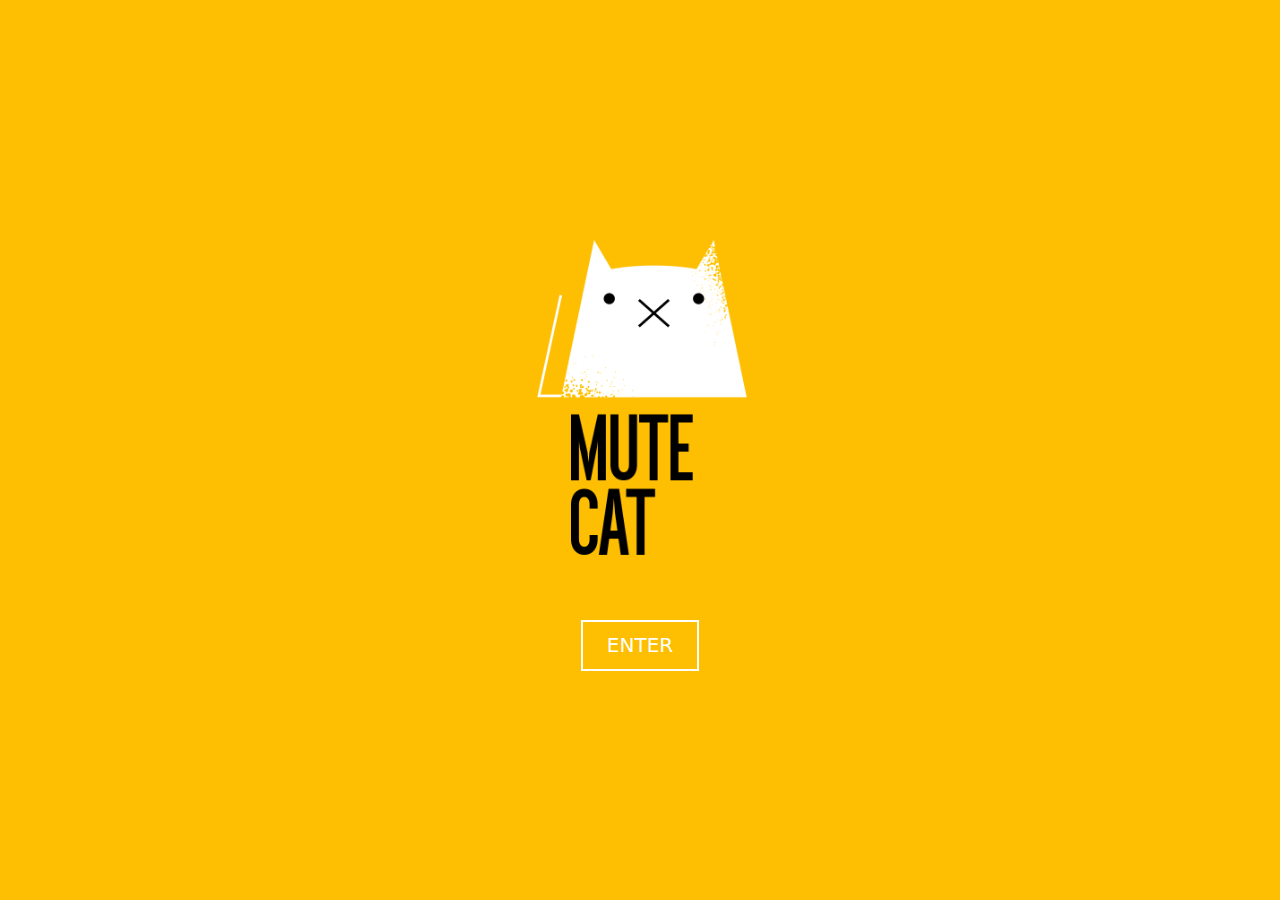
==== index.html @ 0da205b8 "Index page logo" ====
<!DOCTYPE html>
<html lang="en">

<head>
    <meta charset="UTF-8">
    <meta name="viewport" content="width=device-width, initial-scale=1.0">
    <title>Mute Cat</title>

    <link rel="stylesheet" type="text/css" href="css/index.css">
    <link rel="stylesheet" type="text/css" href="css/common.css">
    <link rel="stylesheet" href="https://cdn.jsdelivr.net/npm/modern-normalize@2.0.0/modern-normalize.min.css">
</head>

<body class="index-page">

    <img src="images/index/logo.png" alt="Logo" class="logo">
    <!-- <img src="images/index/text_index.webp" alt="Text Image" class="text-image"> -->
    <img src="images/index/hand.png" alt="hand image" class="hand">
    <a href="work.html" class="button" id="enter-button">ENTER</a>

    <script>
        document.addEventListener('DOMContentLoaded', function () {
            const body = document.body;
            body.classList.add('loaded');

            const button = document.getElementById('enter-button');
            button.addEventListener('click', function (event) {
                event.preventDefault();
                body.classList.add('fade-out');
                setTimeout(function () {
                    window.location.href = 'work.html';
                }, 1000);
            });

            setTimeout(function () {
                document.querySelector('.hand').classList.add('animate');
            }, 500);
        });
    </script>
</body>

</html>
---- css/index.css ----
html {
    font-size: 1rem;
    line-height: 1.5;
}

body::-webkit-scrollbar {
    display: none;
}

body, html {
    margin: 0;
    padding: 0;
    -webkit-user-select: none;
    -moz-user-select: none;
    -ms-user-select: none;
    user-select: none;
    width: 100%;
    height: 100%;
    display: flex;
    justify-content: center;
    align-items: center;
    background-color: #febe01;
    transition: opacity 1s ease-out;
    flex-direction: column;
}

body.fade-out {
    opacity: 0;
}

.logo {
    display: block;
    margin: 0 auto;
    width: 15rem;
    height: auto;
}

@keyframes rockOn {
    0% { transform: rotate(0deg); }
    25% { transform: rotate(-6deg); }
    50% { transform: rotate(6deg); }
    75% { transform: rotate(-6deg); }
    100% { transform: rotate(0deg); }
}

.hand {
    position: absolute;
    bottom: -15vh;
    left: -6vw;
    width: 35vw;
    height: auto;
    transform-origin: bottom center;
}

.hand.animate {
    animation: rockOn 2.5s ease-in-out;
}

.button {
    position: absolute;
    padding: 1rem 2rem;
    background-color: transparent;
    color: white;
    text-decoration: none;
    border: 0.125rem solid white;
    /* box-shadow: 0 0.25rem 0.5rem rgba(0, 0, 0, 0.1), 0 0.375rem 1.25rem rgba(0, 0, 0, 0.1); */
    font-size: 1.5rem;
    bottom: 6rem;
    right: 10rem;
    transition: background-color 0.3s ease, color 0.3s ease, box-shadow 0.3s ease;
}

.button:hover {
    background-color: white;
    color: black;
    /* box-shadow: 0 0.25rem 0.5rem rgba(0, 0, 0, 0.2), 0 0.375rem 1.25rem rgba(0, 0, 0, 0.2); */
}

@media (max-width: 1200px) {
    .hand {
        display: none;
    }
}

@media (max-width: 1440px) {
    .button {
        position: static;
        padding: 0.75rem 1.5rem;
        margin-top: 2rem;
        font-size: 1.25rem;
    }

    .logo {
        width: 14rem;
    }

    .hand {
        display: none;
    }

    body {
        flex-direction: column;
    }
}

@media (max-width: 900px) {
    .button {
        position: static;
        padding: 0.75rem 1.5rem;
        margin-top: 2rem;
        font-size: 1.25rem;
    }

    .logo {
        width: 14rem;
    }

    body {
        flex-direction: column;
    }
}
---- css/common.css ----
@font-face {
    font-family: 'Brandon medium';
    src: url('../fonts/Brandon_med.otf') format('opentype');
}

body {
    font-family: 'Brandon medium', sans-serif;
}
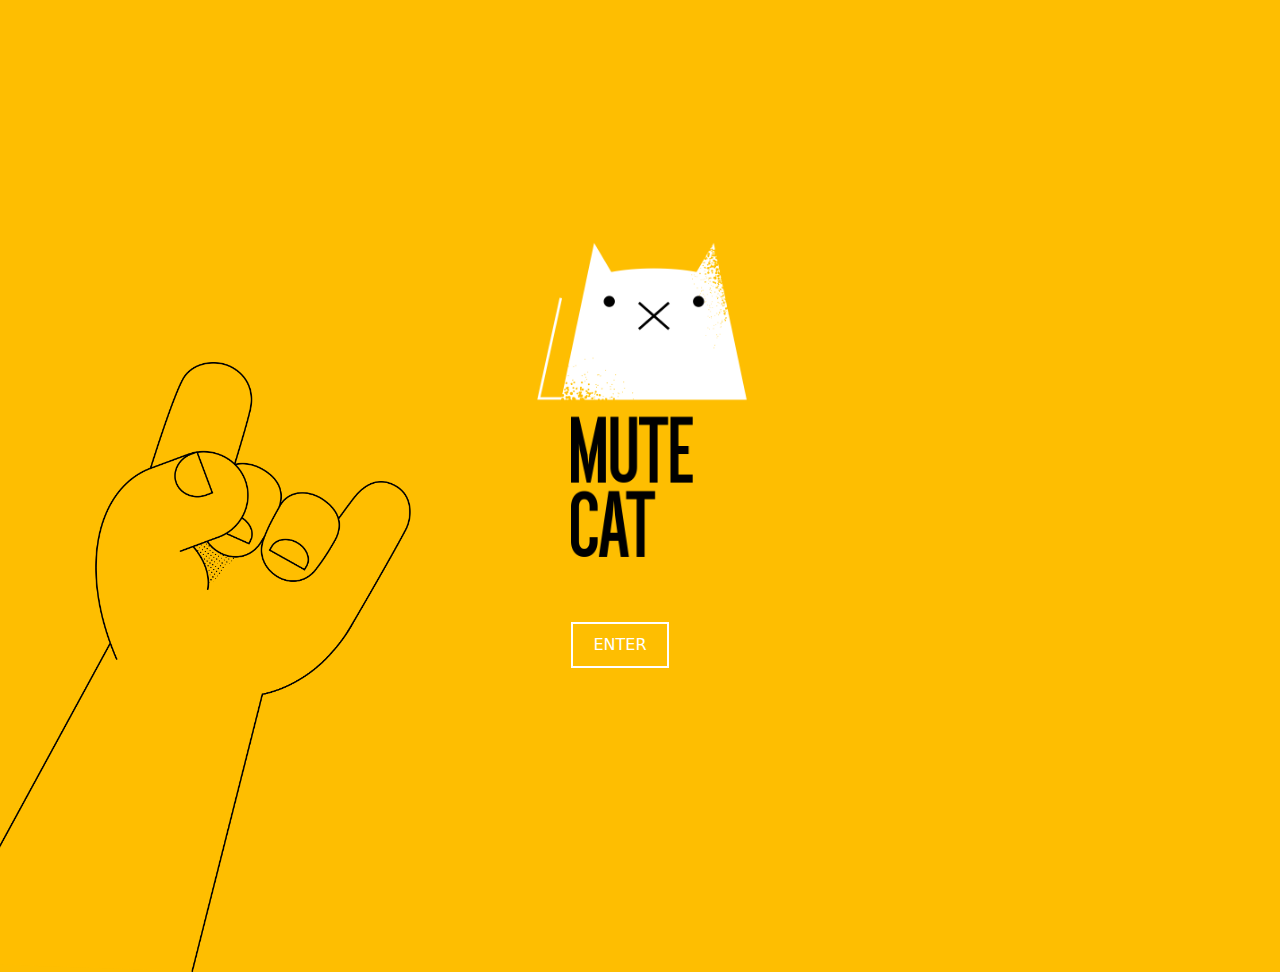
==== commit a4fa5521: "Index for small screens" ====
--- a/index.html
+++ b/index.html
@@ -5,16 +5,14 @@
     <meta charset="UTF-8">
     <meta name="viewport" content="width=device-width, initial-scale=1.0">
     <title>Mute Cat</title>
-
     <link rel="stylesheet" type="text/css" href="css/index.css">
     <link rel="stylesheet" type="text/css" href="css/common.css">
+    <link rel="icon" href="images/icon.png" type="image/x-icon">
     <link rel="stylesheet" href="https://cdn.jsdelivr.net/npm/modern-normalize@2.0.0/modern-normalize.min.css">
 </head>
 
 <body class="index-page">
-
     <img src="images/index/logo.png" alt="Logo" class="logo">
-    <!-- <img src="images/index/text_index.webp" alt="Text Image" class="text-image"> -->
     <img src="images/index/hand.png" alt="hand image" class="hand">
     <a href="work.html" class="button" id="enter-button">ENTER</a>
 
@@ -23,7 +21,26 @@
             const body = document.body;
             body.classList.add('loaded');
 
+            const hand = document.querySelector('.hand');
+            const logo = document.querySelector('.logo');
             const button = document.getElementById('enter-button');
+
+            // Trigger the hand animation
+            setTimeout(function () {
+                hand.classList.add('animate');
+            }, 500);
+
+            // After the hand animation, fade it out and show the logo and button
+            hand.addEventListener('animationend', function () {
+                hand.classList.add('fade-out');
+
+                hand.addEventListener('animationend', function () {
+                    hand.style.display = 'none'; // Hide the hand after fade out
+                    logo.style.display = 'block'; // Show the logo
+                    button.style.display = 'block'; // Show the button
+                }, { once: true });
+            }, { once: true });
+
             button.addEventListener('click', function (event) {
                 event.preventDefault();
                 body.classList.add('fade-out');
@@ -31,12 +48,9 @@
                     window.location.href = 'work.html';
                 }, 1000);
             });
+        });
 
-            setTimeout(function () {
-                document.querySelector('.hand').classList.add('animate');
-            }, 500);
-        });
     </script>
 </body>
 
-</html>
+</html>--- a/css/index.css
+++ b/css/index.css
@@ -1,6 +1,7 @@
 html {
     font-size: 1rem;
     line-height: 1.5;
+    overflow: hidden;
 }
 
 body::-webkit-scrollbar {
@@ -37,9 +38,12 @@
 
 @keyframes rockOn {
     0% { transform: rotate(0deg); }
-    25% { transform: rotate(-6deg); }
-    50% { transform: rotate(6deg); }
-    75% { transform: rotate(-6deg); }
+    14.29% { transform: rotate(-6deg); }
+    28.57% { transform: rotate(6deg); }
+    42.86% { transform: rotate(-6deg); }
+    57.14% { transform: rotate(6deg); }
+    71.43% { transform: rotate(-6deg); }
+    85.71% { transform: rotate(6deg); }
     100% { transform: rotate(0deg); }
 }
 
@@ -53,7 +57,7 @@
 }
 
 .hand.animate {
-    animation: rockOn 2.5s ease-in-out;
+    animation: rockOn 3.5s ease-in-out;
 }
 
 .button {
@@ -63,31 +67,32 @@
     color: white;
     text-decoration: none;
     border: 0.125rem solid white;
-    /* box-shadow: 0 0.25rem 0.5rem rgba(0, 0, 0, 0.1), 0 0.375rem 1.25rem rgba(0, 0, 0, 0.1); */
     font-size: 1.5rem;
     bottom: 6rem;
     right: 10rem;
     transition: background-color 0.3s ease, color 0.3s ease, box-shadow 0.3s ease;
 }
 
+.button {
+    position: static;
+    margin-top: 2rem;
+    margin-left: -2.5rem;
+    font-size: 1rem;
+    padding: 0.75rem 1.25rem;
+}
+
 .button:hover {
     background-color: white;
     color: black;
-    /* box-shadow: 0 0.25rem 0.5rem rgba(0, 0, 0, 0.2), 0 0.375rem 1.25rem rgba(0, 0, 0, 0.2); */
-}
-
-@media (max-width: 1200px) {
-    .hand {
-        display: none;
-    }
 }
 
 @media (max-width: 1440px) {
     .button {
         position: static;
-        padding: 0.75rem 1.5rem;
         margin-top: 2rem;
-        font-size: 1.25rem;
+        margin-left: -2.5rem;
+        font-size: 1rem;
+        padding: 0.75rem 1.25rem;
     }
 
     .logo {
@@ -95,7 +100,10 @@
     }
 
     .hand {
-        display: none;
+        width: 475px;
+        height: auto;
+        bottom: -8vh;
+        left: -5vw;
     }
 
     body {
@@ -103,7 +111,7 @@
     }
 }
 
-@media (max-width: 900px) {
+@media (max-width: 1000px) {
     .button {
         position: static;
         padding: 0.75rem 1.5rem;
@@ -118,4 +126,53 @@
     body {
         flex-direction: column;
     }
+
+    .hand {
+        display: none;
+    }
 }
+
+@media (max-width: 1000px) {
+    .button, .logo {
+        display: none;
+    }
+
+    .hand {
+        width: 100%;
+        height: auto;
+        position: absolute;
+        top: 70%;
+        left: 34%;
+        transform: translate(-50%, -50%);
+        display: block;
+    }
+
+    body {
+        flex-direction: column;
+    }
+
+    .hand.animate {
+        animation: rockOn 3.5s ease-in-out, stayCentered 3.5s;
+    }
+    
+    @keyframes rockOn {
+        0% { transform: translate(-50%, -50%) rotate(0deg); }
+        14.29% { transform: translate(-50%, -50%) rotate(-6deg); }
+        28.57% { transform: translate(-50%, -50%) rotate(6deg); }
+        42.86% { transform: translate(-50%, -50%) rotate(-6deg); }
+        57.14% { transform: translate(-50%, -50%) rotate(6deg); }
+        71.43% { transform: translate(-50%, -50%) rotate(-6deg); }
+        85.71% { transform: translate(-50%, -50%) rotate(6deg); }
+        100% { transform: translate(-50%, -50%) rotate(0deg); }
+    }
+    
+    @keyframes fadeOut {
+        to {
+            opacity: 0;
+        }
+    }
+    
+    .hand.fade-out {
+        animation: fadeOut 1s forwards;
+    }
+}
